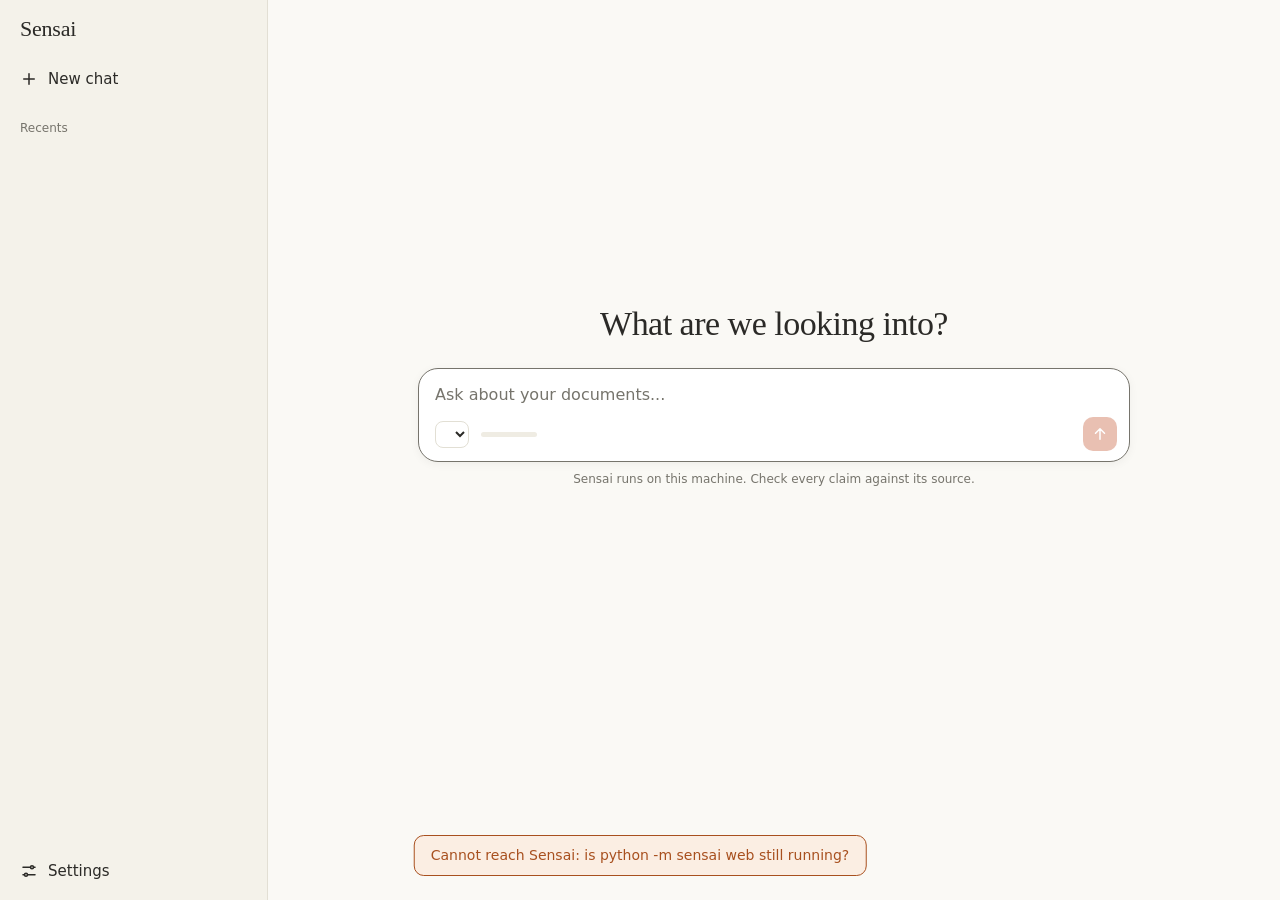
==== sensai/interfaces/web/static/index.html @ 850be1a7 "feat: add a local web page to chat with Sensai" ====
<!doctype html>
<html lang="en">
<head>
  <meta charset="utf-8">
  <meta name="viewport" content="width=device-width, initial-scale=1">
  <title>Sensai</title>
  <link rel="icon" href="data:image/svg+xml,%3Csvg xmlns='http://www.w3.org/2000/svg' viewBox='0 0 32 32'%3E%3Crect width='32' height='32' rx='8' fill='%23c96442'/%3E%3Ctext x='16' y='23' font-family='Georgia,serif' font-size='21' text-anchor='middle' fill='%23fff'%3ES%3C/text%3E%3C/svg%3E">
  <link rel="stylesheet" href="style.css">
</head>
<body>
  <aside id="sidebar">
    <div class="brand">Sensai</div>
    <button id="new-chat" class="side-button" type="button">
      <svg viewBox="0 0 24 24" aria-hidden="true"><path d="M12 5v14M5 12h14"/></svg>
      New chat
    </button>
    <h2>Recents</h2>
    <nav id="sessions" aria-label="Saved conversations"></nav>
    <button id="open-settings" class="side-button" type="button">
      <svg viewBox="0 0 24 24" aria-hidden="true"><path d="M4 7h10M18 7h2M4 17h2M10 17h10"/><circle cx="16" cy="7" r="2"/><circle cx="8" cy="17" r="2"/></svg>
      Settings
    </button>
  </aside>

  <main id="main" class="empty">
    <button id="toggle-sidebar" type="button" aria-label="Show the conversations">
      <svg viewBox="0 0 24 24" aria-hidden="true"><path d="M4 7h16M4 12h16M4 17h16"/></svg>
    </button>
    <div id="scroller">
      <div id="conversation" aria-live="polite"></div>
    </div>
    <div id="dock">
      <h1 id="greeting">What are we looking into?</h1>
      <form id="composer">
        <textarea id="input" rows="1" placeholder="Ask about your documents..." aria-label="Message" autofocus></textarea>
        <div class="composer-row">
          <select id="persona" aria-label="Persona"></select>
          <div id="usage" title="Context used by the conversation">
            <div class="meter"><div id="meter-fill"></div></div>
            <span id="usage-text"></span>
          </div>
          <span id="model"></span>
          <button id="send" type="submit" aria-label="Send" disabled>
            <svg class="icon-send" viewBox="0 0 24 24" aria-hidden="true"><path d="M12 19V5M6 11l6-6 6 6"/></svg>
            <svg class="icon-stop" viewBox="0 0 24 24" aria-hidden="true"><rect x="7" y="7" width="10" height="10" rx="2"/></svg>
          </button>
        </div>
      </form>
      <p id="notice">Sensai runs on this machine. Check every claim against its source.</p>
    </div>
  </main>

  <dialog id="settings">
    <form method="dialog">
      <div class="settings-head">
        <h2>Settings</h2>
        <button class="close" aria-label="Close">
          <svg viewBox="0 0 24 24" aria-hidden="true"><path d="M6 6l12 12M18 6L6 18"/></svg>
        </button>
      </div>
      <p class="settings-note">Features change for this run. Set them in <code>.env</code> to keep them.</p>
      <div id="features"></div>
    </form>
  </dialog>

  <div id="toast" role="alert"></div>
  <script src="app.js"></script>
</body>
</html>
---- sensai/interfaces/web/static/style.css ----
:root {
  color-scheme: light dark;
  --bg: #faf9f5;
  --sidebar: #f4f2ea;
  --surface: #ffffff;
  --bubble: #efece3;
  --hover: #e9e6db;
  --text: #2b2a27;
  --muted: #76746c;
  --border: #e2dfd4;
  --accent: #c96442;
  --accent-hover: #b4532f;
  --warning: #a8501f;
  --warning-surface: #fbeee3;
  --code: #f0ede4;
  --serif: Georgia, "Times New Roman", serif;
  --sans: system-ui, -apple-system, "Segoe UI", Roboto, sans-serif;
  --mono: ui-monospace, Consolas, Menlo, monospace;
}

@media (prefers-color-scheme: dark) {
  :root {
    --bg: #262624;
    --sidebar: #1f1e1d;
    --surface: #30302e;
    --bubble: #1a1918;
    --hover: #383734;
    --text: #ece9e1;
    --muted: #a3a097;
    --border: #3e3d39;
    --accent: #d9774f;
    --accent-hover: #e48a64;
    --warning: #eba06f;
    --warning-surface: #40302a;
    --code: #1f1e1d;
  }
}

* { box-sizing: border-box; }

html, body { height: 100%; margin: 0; }

body {
  display: flex;
  background: var(--bg);
  color: var(--text);
  font: 15px/1.5 var(--sans);
}

svg {
  width: 18px;
  height: 18px;
  flex: none;
  fill: none;
  stroke: currentColor;
  stroke-width: 2;
  stroke-linecap: round;
  stroke-linejoin: round;
}

button, select, textarea { font: inherit; color: inherit; }
button { cursor: pointer; }

/* Sidebar */

#sidebar {
  width: 268px;
  flex: none;
  display: flex;
  flex-direction: column;
  gap: 4px;
  padding: 14px 10px 10px;
  background: var(--sidebar);
  border-right: 1px solid var(--border);
}

.brand {
  padding: 2px 10px 14px;
  font: 500 22px var(--serif);
  letter-spacing: -0.01em;
}

.side-button {
  display: flex;
  align-items: center;
  gap: 10px;
  width: 100%;
  padding: 8px 10px;
  background: none;
  border: 0;
  border-radius: 8px;
  text-align: left;
}

.side-button:hover { background: var(--hover); }

#sidebar h2 {
  margin: 16px 10px 4px;
  color: var(--muted);
  font-size: 12px;
  font-weight: 500;
}

#sessions {
  flex: 1;
  min-height: 0;
  overflow-y: auto;
}

#sessions button {
  display: block;
  width: 100%;
  padding: 7px 10px;
  overflow: hidden;
  background: none;
  border: 0;
  border-radius: 8px;
  font-size: 14px;
  text-align: left;
  text-overflow: ellipsis;
  white-space: nowrap;
}

#sessions button:hover { background: var(--hover); }
#sessions button.active { background: var(--hover); font-weight: 500; }

#sessions .none {
  padding: 4px 10px;
  color: var(--muted);
  font-size: 13px;
}

.busy #sidebar { opacity: 0.6; pointer-events: none; }

/* Main column */

#main {
  position: relative;
  flex: 1;
  min-width: 0;
  display: flex;
  flex-direction: column;
}

#toggle-sidebar {
  display: none;
  position: absolute;
  top: 10px;
  left: 10px;
  z-index: 2;
  padding: 7px;
  background: var(--bg);
  border: 1px solid var(--border);
  border-radius: 8px;
}

#scroller {
  flex: 1;
  min-height: 0;
  overflow-y: auto;
}

#conversation {
  width: 100%;
  max-width: 760px;
  margin: 0 auto;
  padding: 32px 24px 12px;
}

#dock {
  width: 100%;
  max-width: 760px;
  margin: 0 auto;
  padding: 0 24px 10px;
}

#greeting {
  display: none;
  margin: 0 0 24px;
  font: 400 34px/1.2 var(--serif);
  letter-spacing: -0.015em;
  text-align: center;
}

#main.empty { justify-content: center; }
#main.empty #scroller { display: none; }
#main.empty #greeting { display: block; }
#main.empty #dock { padding-bottom: 12vh; }

/* Messages */

.user {
  width: fit-content;
  max-width: 85%;
  margin: 0 0 24px auto;
  padding: 9px 16px;
  background: var(--bubble);
  border-radius: 18px;
  white-space: pre-wrap;
  overflow-wrap: anywhere;
}

.assistant { margin-bottom: 28px; }

.answer {
  font: 16.5px/1.65 var(--serif);
  overflow-wrap: anywhere;
}

.answer > :first-child { margin-top: 0; }
.answer > :last-child { margin-bottom: 0; }
.answer p, .answer ul, .answer ol, .answer pre { margin: 0 0 14px; }
.answer ul, .answer ol { padding-left: 24px; }
.answer li { margin-bottom: 4px; }
.answer h1, .answer h2, .answer h3, .answer h4 { margin: 20px 0 8px; font-size: 18px; font-weight: 600; }
.answer h1 { font-size: 21px; }

code, pre { font-family: var(--mono); font-size: 13.5px; }
code { padding: 1px 5px; background: var(--code); border-radius: 5px; }
pre { padding: 12px 14px; overflow-x: auto; background: var(--code); border-radius: 10px; }
pre code { padding: 0; background: none; }

.cite {
  padding: 0 5px;
  border: 1px solid var(--border);
  border-radius: 6px;
  color: var(--accent);
  font: 500 12px var(--sans);
}

.thinking {
  width: 10px;
  height: 10px;
  background: var(--accent);
  border-radius: 50%;
  animation: pulse 1.2s ease-in-out infinite;
}

@keyframes pulse {
  50% { opacity: 0.3; transform: scale(0.7); }
}

@media (prefers-reduced-motion: reduce) {
  .thinking { animation: none; }
}

.activity { margin-bottom: 8px; }

.step {
  padding: 2px 0 2px 12px;
  border-left: 2px solid var(--border);
  color: var(--muted);
  font-size: 13px;
  white-space: pre-wrap;
  overflow-wrap: anywhere;
}

.step.warning { border-color: var(--warning); color: var(--warning); }

.sources {
  margin-top: 12px;
  color: var(--muted);
  font-size: 13px;
}

.sources span { display: block; }

.note {
  margin-top: 10px;
  color: var(--muted);
  font-size: 13px;
  font-style: italic;
}

.note.error { color: var(--warning); font-style: normal; }

/* Approval */

.approval {
  margin: 10px 0;
  padding: 14px 16px;
  background: var(--surface);
  border: 1px solid var(--border);
  border-radius: 14px;
}

.approval strong { display: block; }
.approval p { margin: 2px 0 10px; color: var(--muted); font-size: 14px; }
.approval .actions { display: flex; flex-wrap: wrap; gap: 8px; }

.approval button {
  padding: 6px 14px;
  background: none;
  border: 1px solid var(--border);
  border-radius: 8px;
}

.approval button:hover { background: var(--hover); }
.approval button.allow { background: var(--accent); border-color: var(--accent); color: #fff; }
.approval button.allow:hover { background: var(--accent-hover); }

/* Composer */

#composer {
  padding: 12px 12px 10px 16px;
  background: var(--surface);
  border: 1px solid var(--border);
  border-radius: 20px;
  box-shadow: 0 2px 10px rgb(0 0 0 / 5%);
}

#composer:focus-within { border-color: var(--muted); }

#input {
  display: block;
  width: 100%;
  max-height: 240px;
  padding: 2px 0;
  background: none;
  border: 0;
  outline: 0;
  resize: none;
  font-size: 16px;
}

#input::placeholder { color: var(--muted); }

.composer-row {
  display: flex;
  align-items: center;
  gap: 12px;
  margin-top: 8px;
  color: var(--muted);
  font-size: 13px;
}

#persona {
  max-width: 170px;
  padding: 4px 6px;
  background: none;
  border: 1px solid var(--border);
  border-radius: 8px;
  color: var(--text);
  font-size: 13px;
}

#usage {
  display: flex;
  align-items: center;
  gap: 8px;
  white-space: nowrap;
}

.meter {
  width: 56px;
  height: 5px;
  overflow: hidden;
  background: var(--bubble);
  border-radius: 3px;
}

#meter-fill {
  width: 0;
  height: 100%;
  background: var(--accent);
  transition: width 0.2s;
}

#usage.full, #usage.full #meter-fill { color: var(--warning); background-color: var(--warning); }
#usage.full { background: none; }

#model {
  margin-left: auto;
  overflow: hidden;
  text-overflow: ellipsis;
  white-space: nowrap;
}

#send {
  flex: none;
  display: grid;
  place-items: center;
  width: 34px;
  height: 34px;
  padding: 0;
  background: var(--accent);
  border: 0;
  border-radius: 10px;
  color: #fff;
}

#send:hover:not(:disabled) { background: var(--accent-hover); }
#send:disabled { opacity: 0.4; cursor: default; }
#send .icon-stop { display: none; fill: currentColor; stroke: none; }
.busy #send .icon-send { display: none; }
.busy #send .icon-stop { display: block; }

#notice {
  margin: 8px 0 0;
  color: var(--muted);
  font-size: 12px;
  text-align: center;
}

/* Settings */

dialog {
  width: min(520px, calc(100vw - 32px));
  max-height: 80vh;
  padding: 0;
  background: var(--surface);
  border: 1px solid var(--border);
  border-radius: 16px;
  color: var(--text);
}

dialog::backdrop { background: rgb(0 0 0 / 35%); }
dialog form { padding: 18px 20px; }

.settings-head {
  display: flex;
  align-items: center;
  justify-content: space-between;
}

.settings-head h2 { margin: 0; font: 400 21px var(--serif); }
.close { padding: 4px; background: none; border: 0; border-radius: 6px; }
.close:hover { background: var(--hover); }
.settings-note { margin: 4px 0 12px; color: var(--muted); font-size: 13px; }

.feature {
  display: flex;
  align-items: center;
  gap: 14px;
  padding: 9px 0;
  border-top: 1px solid var(--border);
  cursor: pointer;
}

.feature div { flex: 1; min-width: 0; }
.feature strong { display: block; font-size: 14px; font-weight: 500; }
.feature span { display: block; color: var(--muted); font-size: 13px; line-height: 1.35; }

.feature input {
  flex: none;
  width: 34px;
  height: 20px;
  margin: 0;
  position: relative;
  appearance: none;
  background: var(--border);
  border-radius: 10px;
  cursor: pointer;
  transition: background 0.15s;
}

.feature input::after {
  content: "";
  position: absolute;
  top: 2px;
  left: 2px;
  width: 16px;
  height: 16px;
  background: #fff;
  border-radius: 50%;
  transition: left 0.15s;
}

.feature input:checked { background: var(--accent); }
.feature input:checked::after { left: 16px; }
.feature input:focus-visible { outline: 2px solid var(--accent); outline-offset: 2px; }

/* Toast */

#toast {
  position: fixed;
  left: 50%;
  bottom: 24px;
  max-width: min(560px, calc(100vw - 32px));
  padding: 9px 16px;
  background: var(--warning-surface);
  border: 1px solid var(--warning);
  border-radius: 10px;
  color: var(--warning);
  font-size: 14px;
  opacity: 0;
  pointer-events: none;
  transform: translateX(-50%);
  transition: opacity 0.2s;
}

#toast.visible { opacity: 1; }

/* Narrow screens */

@media (max-width: 760px) {
  #sidebar {
    position: fixed;
    inset: 0 auto 0 0;
    z-index: 3;
    display: none;
    box-shadow: 4px 0 20px rgb(0 0 0 / 15%);
  }

  .open #sidebar { display: flex; }
  #toggle-sidebar { display: block; }
  #conversation { padding: 56px 16px 12px; }
  #dock { padding: 0 16px 10px; }
  #greeting { font-size: 28px; }
  #model, .meter { display: none; }
  #persona { min-width: 0; max-width: 120px; }
  #usage { margin-right: auto; }
}
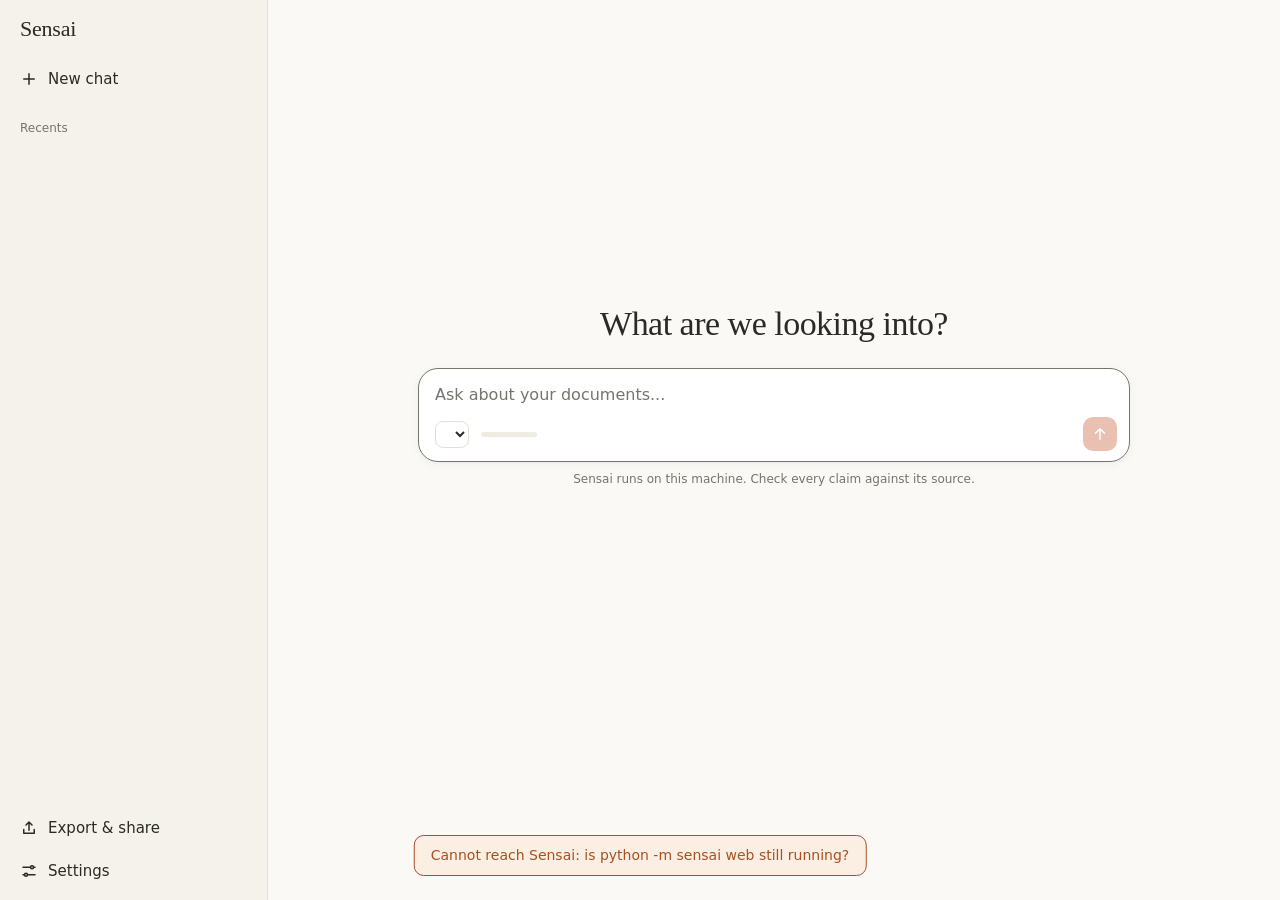
==== commit 06100bbb: "feat: export conversations and the document to Markdown, JSON, PDF and HTML, and publish frozen page" ====
--- a/sensai/interfaces/web/static/index.html
+++ b/sensai/interfaces/web/static/index.html
@@ -16,6 +16,10 @@
     </button>
     <h2>Recents</h2>
     <nav id="sessions" aria-label="Saved conversations"></nav>
+    <button id="open-export" class="side-button" type="button">
+      <svg viewBox="0 0 24 24" aria-hidden="true"><path d="M12 15V4M8 8l4-4 4 4M5 14v5h14v-5"/></svg>
+      Export &amp; share
+    </button>
     <button id="open-settings" class="side-button" type="button">
       <svg viewBox="0 0 24 24" aria-hidden="true"><path d="M4 7h10M18 7h2M4 17h2M10 17h10"/><circle cx="16" cy="7" r="2"/><circle cx="8" cy="17" r="2"/></svg>
       Settings
@@ -63,6 +67,33 @@
     </form>
   </dialog>
 
+  <dialog id="export">
+    <form method="dialog">
+      <div class="settings-head">
+        <h2>Export &amp; share</h2>
+        <button class="close" aria-label="Close">
+          <svg viewBox="0 0 24 24" aria-hidden="true"><path d="M6 6l12 12M18 6L6 18"/></svg>
+        </button>
+      </div>
+      <div class="export-choice">
+        <label><input type="radio" name="kind" value="conversation" checked> This conversation</label>
+        <label><input type="radio" name="kind" value="document"> Working document</label>
+      </div>
+      <h3>Download</h3>
+      <div class="actions" id="formats">
+        <button type="button" data-format="md">Markdown</button>
+        <button type="button" data-format="json">JSON</button>
+        <button type="button" data-format="pdf">PDF</button>
+        <button type="button" data-format="html">HTML</button>
+      </div>
+      <h3>Public link</h3>
+      <p class="settings-note" id="share-note"></p>
+      <div class="actions"><button id="share-start" type="button">Create a link</button></div>
+      <div id="share-preview"></div>
+      <div id="shares"></div>
+    </form>
+  </dialog>
+
   <div id="toast" role="alert"></div>
   <script src="app.js"></script>
 </body>
--- a/sensai/interfaces/web/static/style.css
+++ b/sensai/interfaces/web/static/style.css
@@ -299,6 +299,22 @@
 .approval button.allow { background: var(--accent); border-color: var(--accent); color: #fff; }
 .approval button.allow:hover { background: var(--accent-hover); }
 
+.question strong { margin-bottom: 10px; font-weight: 500; }
+.question .actions:not(:empty) + .actions { margin-top: 8px; }
+
+.question input {
+  flex: 1 1 160px;
+  min-width: 0;
+  padding: 6px 10px;
+  background: none;
+  border: 1px solid var(--border);
+  border-radius: 8px;
+  color: inherit;
+  font: inherit;
+}
+
+.question input:focus { border-color: var(--muted); outline: none; }
+
 /* Composer */
 
 #composer {
@@ -427,6 +443,40 @@
 .close { padding: 4px; background: none; border: 0; border-radius: 6px; }
 .close:hover { background: var(--hover); }
 .settings-note { margin: 4px 0 12px; color: var(--muted); font-size: 13px; }
+
+/* Export & share */
+
+#export h3 { margin: 18px 0 6px; font: 500 14px var(--sans); }
+.export-choice { display: flex; flex-wrap: wrap; gap: 6px 18px; margin-top: 10px; font-size: 14px; }
+.export-choice label { display: flex; align-items: center; gap: 6px; }
+.export-choice label.off { color: var(--muted); }
+.export-choice input { accent-color: var(--accent); }
+#export .actions { display: flex; flex-wrap: wrap; align-items: center; gap: 8px; }
+
+#export .actions button,
+#export .actions a {
+  padding: 6px 14px;
+  background: none;
+  border: 1px solid var(--border);
+  border-radius: 8px;
+  color: inherit;
+  font-size: 14px;
+  text-decoration: none;
+}
+
+#export .actions button:hover,
+#export .actions a:hover { background: var(--hover); }
+#export .actions button:disabled { color: var(--muted); }
+#export .actions button:disabled:hover { background: none; }
+#export .actions button.allow { background: var(--accent); border-color: var(--accent); color: #fff; }
+#export .actions button.allow:hover { background: var(--accent-hover); }
+#share-preview .approval p { margin: 2px 0; overflow-wrap: anywhere; }
+#share-preview .approval p.warning { color: var(--warning); }
+#share-preview .approval .actions { margin-top: 10px; }
+.share { margin-top: 10px; padding-top: 10px; border-top: 1px solid var(--border); }
+.share strong { display: block; font-size: 14px; font-weight: 500; overflow-wrap: anywhere; }
+.share span { display: block; color: var(--muted); font-size: 13px; }
+.share code { display: block; margin: 4px 0 8px; font: 12px var(--mono); overflow-wrap: anywhere; }
 
 .feature {
   display: flex;
